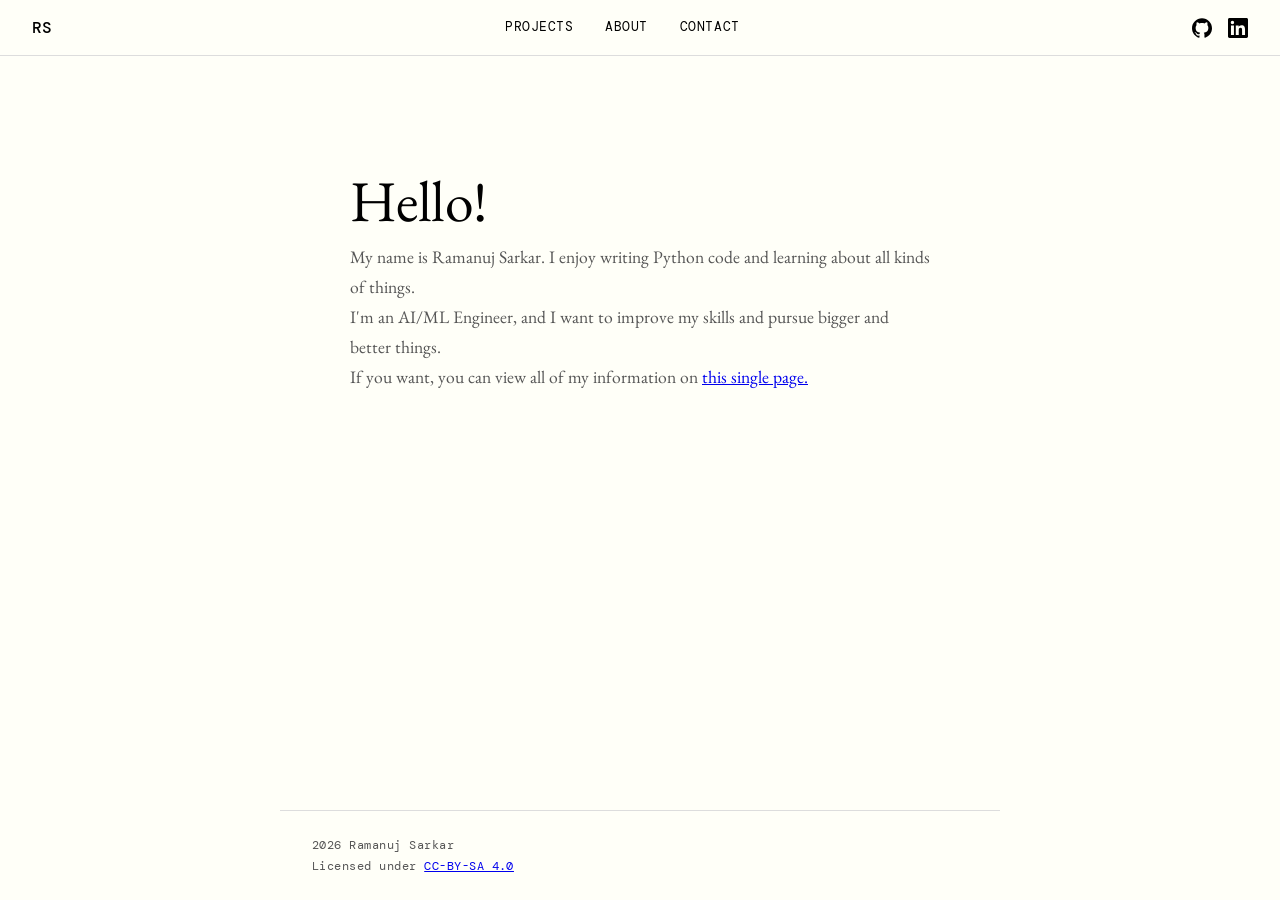
==== index.html @ 7fc35b74 "Update index.html Added link to summary.html" ====
<!DOCTYPE html>
<html lang="en">
<head>
  <meta charset="UTF-8" />
  <meta name="viewport" content="width=device-width, initial-scale=1.0" />
  <title>Ramanuj Sarkar</title>
  <link href="https://fonts.googleapis.com/css2?family=EB+Garamond:ital,wght@0,400;0,500;1,400&family=DM+Mono:wght@400;500&display=swap" rel="stylesheet" />
  <link rel="stylesheet" href="/style.css" />
</head>
<body>

  <header>
    <a class="nav-logo" href="/index.html">RS</a>
    <nav>
      <a href="/pages/projects.html">Projects</a>
      <a href="/pages/about.html">About</a>
      <a href="/pages/contact.html">Contact</a>
    </nav>
    <div class="nav-icons">
      <a href="https://github.com/Ramanuj-Sarkar" target="_blank" rel="noopener" aria-label="GitHub">
        <svg viewBox="0 0 24 24" xmlns="http://www.w3.org/2000/svg">
          <path d="M12 .297c-6.63 0-12 5.373-12 12 0 5.303 3.438 9.8 8.205 11.385.6.113.82-.258.82-.577 0-.285-.01-1.04-.015-2.04-3.338.724-4.042-1.61-4.042-1.61C4.422 18.07 3.633 17.7 3.633 17.7c-1.087-.744.084-.729.084-.729 1.205.084 1.838 1.236 1.838 1.236 1.07 1.835 2.809 1.305 3.495.998.108-.776.417-1.305.76-1.605-2.665-.3-5.466-1.332-5.466-5.93 0-1.31.465-2.38 1.235-3.22-.135-.303-.54-1.523.105-3.176 0 0 1.005-.322 3.3 1.23.96-.267 1.98-.399 3-.405 1.02.006 2.04.138 3 .405 2.28-1.552 3.285-1.23 3.285-1.23.645 1.653.24 2.873.12 3.176.765.84 1.23 1.91 1.23 3.22 0 4.61-2.805 5.625-5.475 5.92.42.36.81 1.096.81 2.22 0 1.606-.015 2.896-.015 3.286 0 .315.21.69.825.57C20.565 22.092 24 17.592 24 12.297c0-6.627-5.373-12-12-12"/>
        </svg>
      </a>
      <a href="https://www.linkedin.com/in/ramanuj-sarkar/" target="_blank" rel="noopener" aria-label="LinkedIn">
        <svg viewBox="0 0 24 24" xmlns="http://www.w3.org/2000/svg">
          <path d="M20.447 20.452h-3.554v-5.569c0-1.328-.027-3.037-1.852-3.037-1.853 0-2.136 1.445-2.136 2.939v5.667H9.351V9h3.414v1.561h.046c.477-.9 1.637-1.85 3.37-1.85 3.601 0 4.267 2.37 4.267 5.455v6.286zM5.337 7.433a2.062 2.062 0 0 1-2.063-2.065 2.064 2.064 0 1 1 2.063 2.065zm1.782 13.019H3.555V9h3.564v11.452zM22.225 0H1.771C.792 0 0 .774 0 1.729v20.542C0 23.227.792 24 1.771 24h20.451C23.2 24 24 23.227 24 22.271V1.729C24 .774 23.2 0 22.222 0h.003z"/>
        </svg>
      </a>
    </div>
  </header>

  <div id="top" class="hero">
    <h1>Hello!</h1>
    <p>My name is Ramanuj Sarkar. I enjoy writing Python code and learning about all kinds of things.</p>
    <p>I'm an AI/ML Engineer, and I want to improve my skills and pursue bigger and better things.</p>
    <p>If you want, you can view all of my information on <a href="/summary.html">this single page.</a></p>
  </div>

  <footer>
    <p>2026 Ramanuj Sarkar</p>
    <p>Licensed under <a href="https://creativecommons.org/licenses/by-sa/4.0/deed.en">CC-BY-SA 4.0</a></p>
  </footer>

</body>
</html>
---- style.css ----
*, *::before, *::after {
  box-sizing: border-box;
  margin: 0;
  padding: 0;
}

:root {
  --bg: #fffff8;
  --text: #000000;
  --muted: #555;
  --border: #ddd;
  --nav-height: 56px;
}

html {
  scroll-behavior: smooth;
}

body {
  background-color: var(--bg);
  color: var(--text);
  font-family: 'EB Garamond', Georgia, serif;
  font-size: 1.125rem;
  line-height: 1.7;
  min-height: 100vh;
  display: flex;
  flex-direction: column;
}

/* ── HEADER ── */
header {
  position: sticky;
  top: 0;
  z-index: 100;
  background-color: var(--bg);
  border-bottom: 1px solid var(--border);
  height: var(--nav-height);
  display: flex;
  align-items: center;
  padding: 0 2rem;
  justify-content: space-between;
}

.nav-logo {
  font-family: 'DM Mono', monospace;
  font-weight: 500;
  font-size: 1rem;
  color: var(--text);
  text-decoration: none;
  letter-spacing: 0.02em;
}

nav {
  display: flex;
  align-items: center;
  gap: 2rem;
}

nav a {
  font-family: 'DM Mono', monospace;
  font-size: 0.82rem;
  font-weight: 400;
  color: var(--text);
  text-decoration: none;
  letter-spacing: 0.04em;
  text-transform: uppercase;
  transition: opacity 0.15s;
}

nav a:hover,
nav a.active {
  opacity: 0.4;
}

.nav-icons {
  display: flex;
  align-items: center;
  gap: 1rem;
}

.nav-icons a {
  display: flex;
  align-items: center;
  color: var(--text);
  transition: opacity 0.15s;
}

.nav-icons a:hover {
  opacity: 0.4;
}

.nav-icons svg {
  width: 20px;
  height: 20px;
  fill: var(--text);
}

/* ── HERO (home page only) ── */
.hero {
  max-width: 720px;
  margin: 0 auto;
  padding: 7rem 2rem 5rem;
  flex: 1;
}

.hero h1 {
  font-size: clamp(2.4rem, 5vw, 3.6rem);
  font-weight: 400;
  line-height: 1.15;
  margin-bottom: 0.5rem;
  letter-spacing: -0.01em;
}

.hero h2 {
  font-size: clamp(1.4rem, 3vw, 2rem);
  font-weight: 400;
  font-style: italic;
  color: var(--muted);
  margin-bottom: 2rem;
}

.hero p {
  font-size: 1.1rem;
  color: var(--muted);
  max-width: 580px;
}

/* ── PAGE CONTENT (inner pages) ── */
.page-content {
  max-width: 720px;
  margin: 0 auto;
  padding: 4rem 2rem;
  flex: 1;
  width: 100%;
}

.page-content h2 {
  font-size: clamp(1.8rem, 4vw, 2.6rem);
  font-weight: 400;
  margin-bottom: 2.5rem;
  letter-spacing: -0.01em;
}

.section-label {
  font-family: 'DM Mono', monospace;
  font-size: 0.78rem;
  font-weight: 500;
  letter-spacing: 0.12em;
  text-transform: uppercase;
  color: var(--muted);
  margin-bottom: 2rem;
}

/* ── PROJECTS ── */
.project-list {
  display: flex;
  flex-direction: column;
}

.project {
  display: grid;
  grid-template-columns: 1fr auto;
  align-items: start;
  gap: 1rem;
  padding: 1.75rem 0;
  border-bottom: 1px solid var(--border);
}

.project:first-child {
  border-top: 1px solid var(--border);
}

.project-title {
  font-size: 1.2rem;
  font-weight: 500;
  margin-bottom: 0.25rem;
}

.project-desc {
  font-size: 1rem;
  color: var(--muted);
  font-style: italic;
}

.project-link {
  font-family: 'DM Mono', monospace;
  font-size: 0.75rem;
  color: var(--text);
  text-decoration: none;
  border: 1px solid var(--border);
  padding: 0.3rem 0.7rem;
  white-space: nowrap;
  transition: background 0.15s, color 0.15s;
  margin-top: 0.2rem;
}

.project-link:hover {
  background: var(--text);
  color: var(--bg);
}

/* ── ABOUT ── */
.about-text p {
  font-size: 1.1rem;
  color: var(--muted);
  max-width: 580px;
}

.about-text p + p {
  margin-top: 1.25rem;
}

/* ── CONTACT ── */
.contact-links {
  display: flex;
  flex-direction: column;
  gap: 1rem;
}

.contact-links a {
  font-family: 'DM Mono', monospace;
  font-size: 0.9rem;
  color: var(--text);
  text-decoration: none;
  display: inline-flex;
  align-items: center;
  gap: 0.6rem;
  transition: opacity 0.15s;
}

.contact-links a:hover {
  opacity: 0.4;
}

.contact-links svg {
  width: 16px;
  height: 16px;
  fill: currentColor;
  flex-shrink: 0;
}

/* ── FOOTER ── */
footer {
  max-width: 720px;
  margin: 0 auto;
  padding: 1.5rem 2rem;
  border-top: 1px solid var(--border);
  width: 100%;
}

footer p {
  font-family: 'DM Mono', monospace;
  font-size: 0.75rem;
  color: var(--muted);
  letter-spacing: 0.04em;
}

/* ── ANIMATIONS ── */
@keyframes fadeUp {
  from { opacity: 0; transform: translateY(16px); }
  to   { opacity: 1; transform: translateY(0); }
}

.hero h1 { animation: fadeUp 0.55s ease both; }
.hero h2 { animation: fadeUp 0.55s ease both; animation-delay: 0.1s; }
.hero p  { animation: fadeUp 0.55s ease both; animation-delay: 0.2s; }

.page-content { animation: fadeUp 0.45s ease both; }
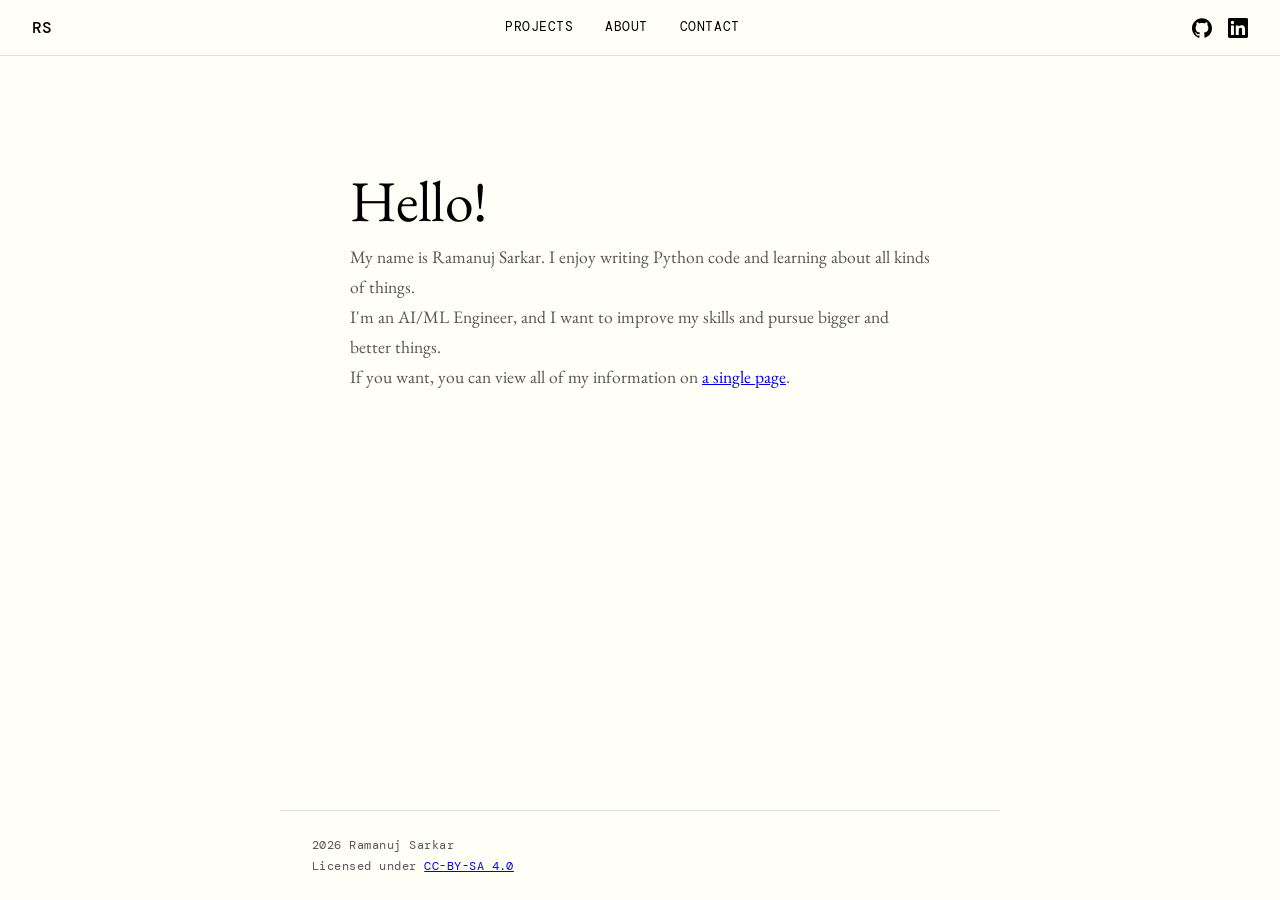
==== commit e4d65ed0: "Update index.html Changed the wording a little." ====
--- a/index.html
+++ b/index.html
@@ -34,7 +34,7 @@
     <h1>Hello!</h1>
     <p>My name is Ramanuj Sarkar. I enjoy writing Python code and learning about all kinds of things.</p>
     <p>I'm an AI/ML Engineer, and I want to improve my skills and pursue bigger and better things.</p>
-    <p>If you want, you can view all of my information on <a href="/summary.html">this single page.</a></p>
+    <p>If you want, you can view all of my information on <a href="/summary.html">a single page</a>.</p>
   </div>
 
   <footer>
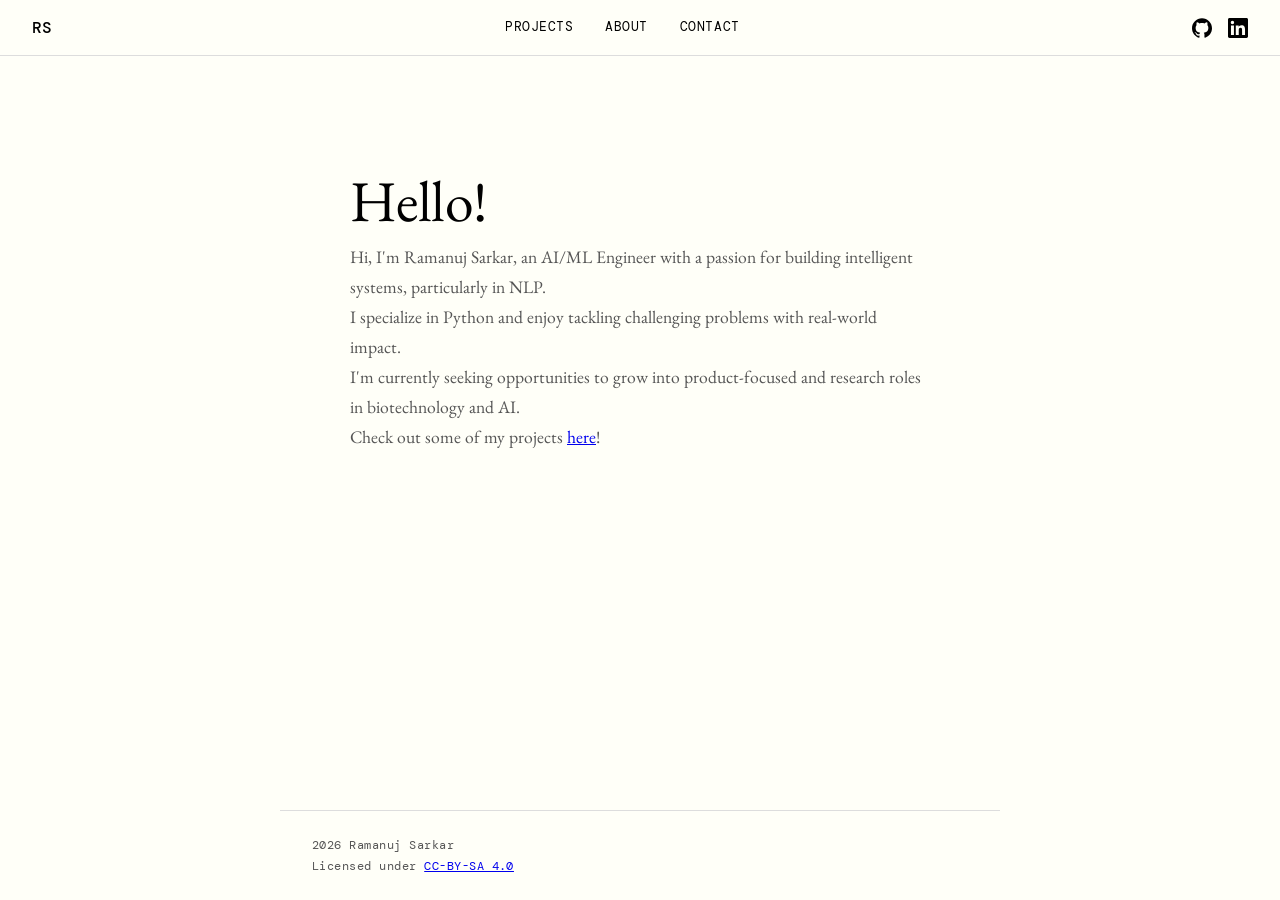
==== commit 55f96e81: "Update index.html Added new introduction." ====
--- a/index.html
+++ b/index.html
@@ -32,9 +32,10 @@
 
   <div id="top" class="hero">
     <h1>Hello!</h1>
-    <p>My name is Ramanuj Sarkar. I enjoy writing Python code and learning about all kinds of things.</p>
-    <p>I'm an AI/ML Engineer, and I want to improve my skills and pursue bigger and better things.</p>
-    <p>If you want, you can view all of my information on <a href="/summary.html">a single page</a>.</p>
+    <p>Hi, I'm Ramanuj Sarkar, an AI/ML Engineer with a passion for building intelligent systems, particularly in NLP.</p>
+    <p>I specialize in Python and enjoy tackling challenging problems with real-world impact.</p>
+    <p>I'm currently seeking opportunities to grow into product-focused and research roles in biotechnology and AI.</p>
+    <p>Check out some of my projects <a href="/pages/projects.html">here</a>!</p>
   </div>
 
   <footer>
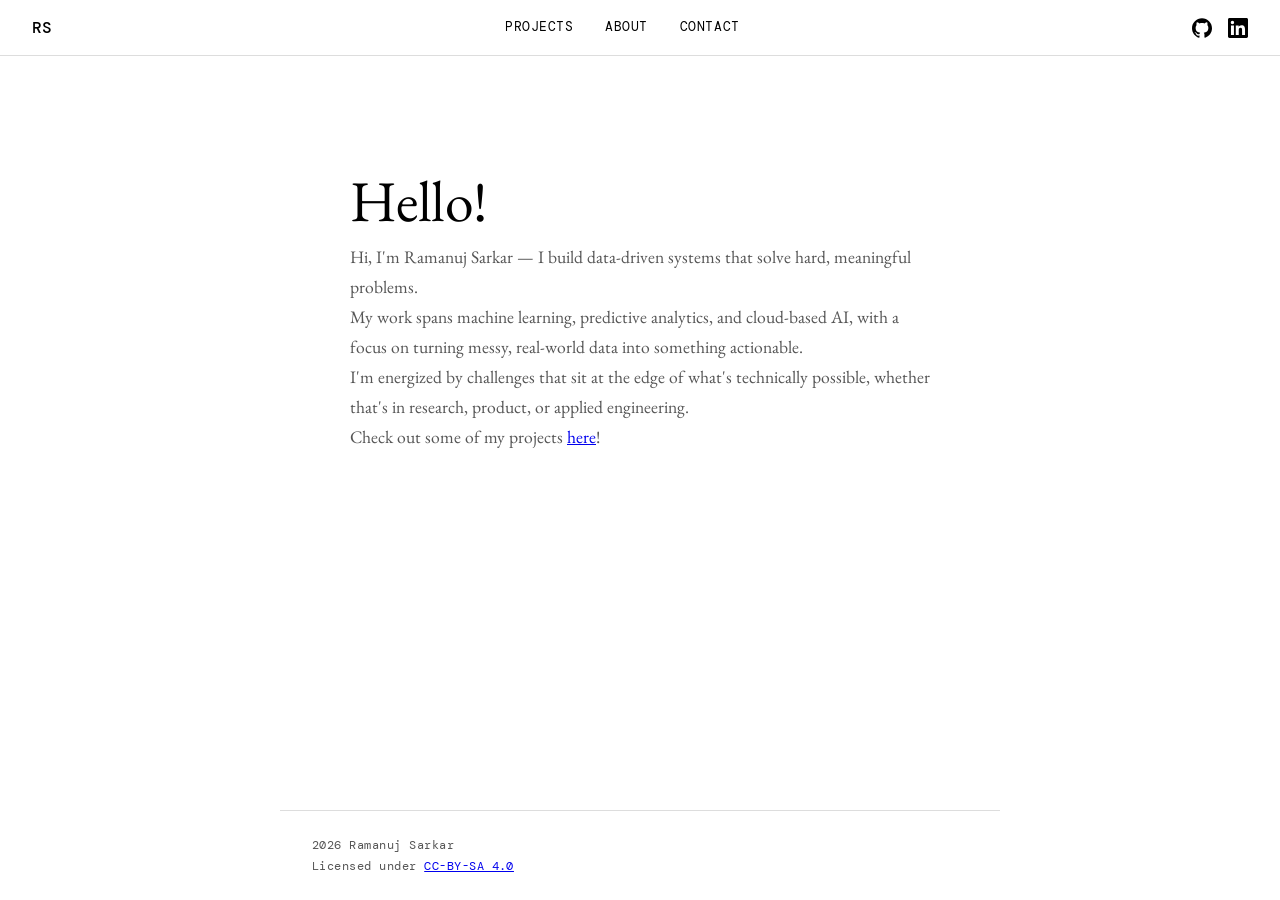
==== commit 31aec121: "Revise personal introduction in index.html" ====
--- a/index.html
+++ b/index.html
@@ -32,9 +32,9 @@
 
   <div id="top" class="hero">
     <h1>Hello!</h1>
-    <p>Hi, I'm Ramanuj Sarkar, an AI/ML Engineer with a passion for building intelligent systems, particularly in NLP.</p>
-    <p>I specialize in Python and enjoy tackling challenging problems with real-world impact.</p>
-    <p>I'm currently seeking opportunities to grow into product-focused and research roles in biotechnology and AI.</p>
+    <p>Hi, I'm Ramanuj Sarkar — I build data-driven systems that solve hard, meaningful problems.</p>
+    <p>My work spans machine learning, predictive analytics, and cloud-based AI, with a focus on turning messy, real-world data into something actionable.</p>
+    <p>I'm energized by challenges that sit at the edge of what's technically possible, whether that's in research, product, or applied engineering.</p>
     <p>Check out some of my projects <a href="/pages/projects.html">here</a>!</p>
   </div>
 
--- a/style.css
+++ b/style.css
@@ -5,7 +5,7 @@
 }
 
 :root {
-  --bg: #fffff8;
+  --bg: #ffffff;
   --text: #000000;
   --muted: #555;
   --border: #ddd;
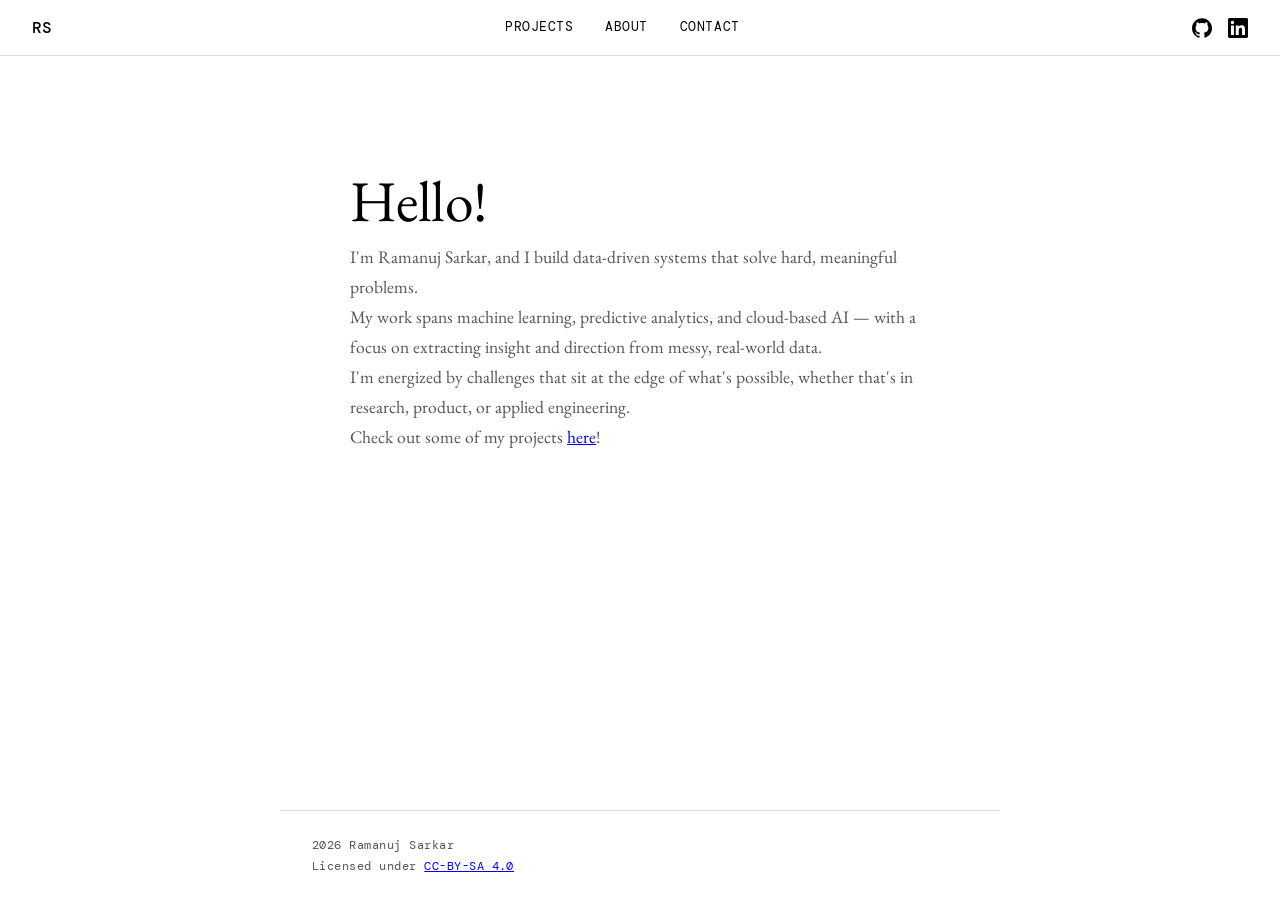
==== commit 1218dc0e: "Revise introduction and project description in index.html" ====
--- a/index.html
+++ b/index.html
@@ -32,9 +32,9 @@
 
   <div id="top" class="hero">
     <h1>Hello!</h1>
-    <p>Hi, I'm Ramanuj Sarkar — I build data-driven systems that solve hard, meaningful problems.</p>
-    <p>My work spans machine learning, predictive analytics, and cloud-based AI, with a focus on turning messy, real-world data into something actionable.</p>
-    <p>I'm energized by challenges that sit at the edge of what's technically possible, whether that's in research, product, or applied engineering.</p>
+    <p>I'm Ramanuj Sarkar, and I build data-driven systems that solve hard, meaningful problems. </p>
+    <p>My work spans machine learning, predictive analytics, and cloud-based AI — with a focus on extracting insight and direction from messy, real-world data. </p>
+    <p>I'm energized by challenges that sit at the edge of what's possible, whether that's in research, product, or applied engineering.</p>
     <p>Check out some of my projects <a href="/pages/projects.html">here</a>!</p>
   </div>
 
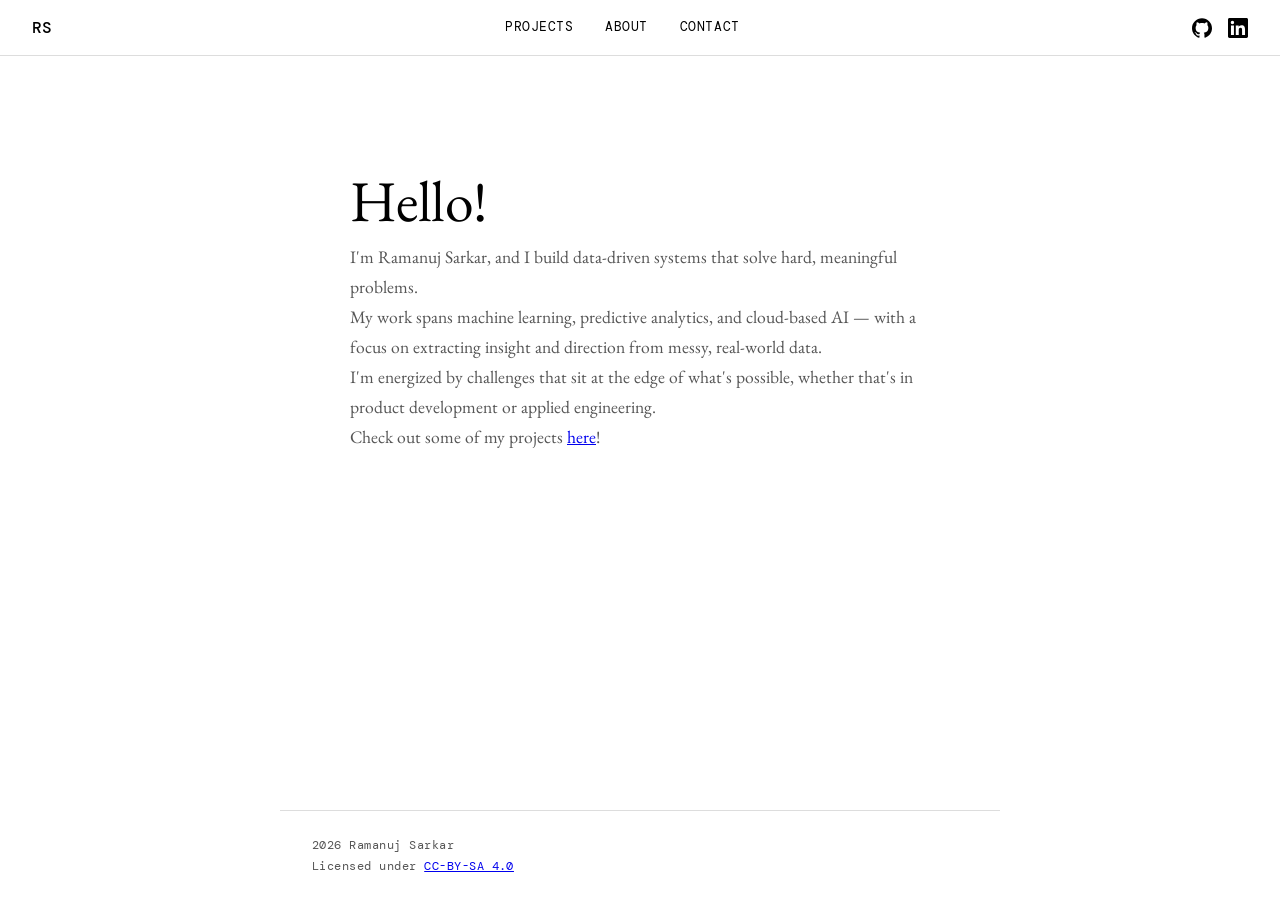
==== commit e5f34ed5: "Increase clarity of "product"" ====
--- a/index.html
+++ b/index.html
@@ -34,7 +34,7 @@
     <h1>Hello!</h1>
     <p>I'm Ramanuj Sarkar, and I build data-driven systems that solve hard, meaningful problems. </p>
     <p>My work spans machine learning, predictive analytics, and cloud-based AI — with a focus on extracting insight and direction from messy, real-world data. </p>
-    <p>I'm energized by challenges that sit at the edge of what's possible, whether that's in research, product, or applied engineering.</p>
+    <p>I'm energized by challenges that sit at the edge of what's possible, whether that's in product development or applied engineering.</p>
     <p>Check out some of my projects <a href="/pages/projects.html">here</a>!</p>
   </div>
 
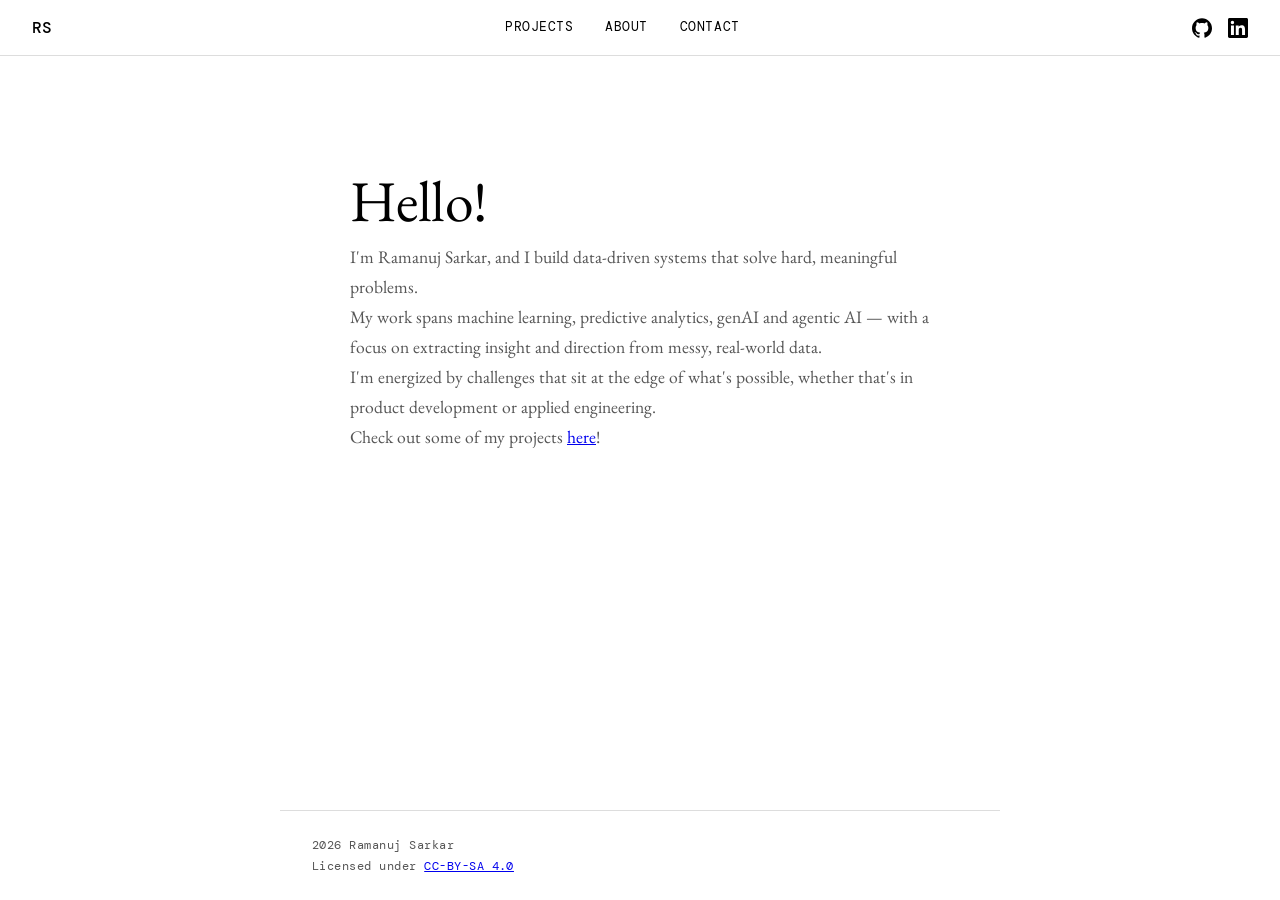
==== commit 075fee9b: "Update description to include genAI and agentic AI" ====
--- a/index.html
+++ b/index.html
@@ -33,7 +33,7 @@
   <div id="top" class="hero">
     <h1>Hello!</h1>
     <p>I'm Ramanuj Sarkar, and I build data-driven systems that solve hard, meaningful problems. </p>
-    <p>My work spans machine learning, predictive analytics, and cloud-based AI — with a focus on extracting insight and direction from messy, real-world data. </p>
+    <p>My work spans machine learning, predictive analytics, genAI and agentic AI — with a focus on extracting insight and direction from messy, real-world data. </p>
     <p>I'm energized by challenges that sit at the edge of what's possible, whether that's in product development or applied engineering.</p>
     <p>Check out some of my projects <a href="/pages/projects.html">here</a>!</p>
   </div>
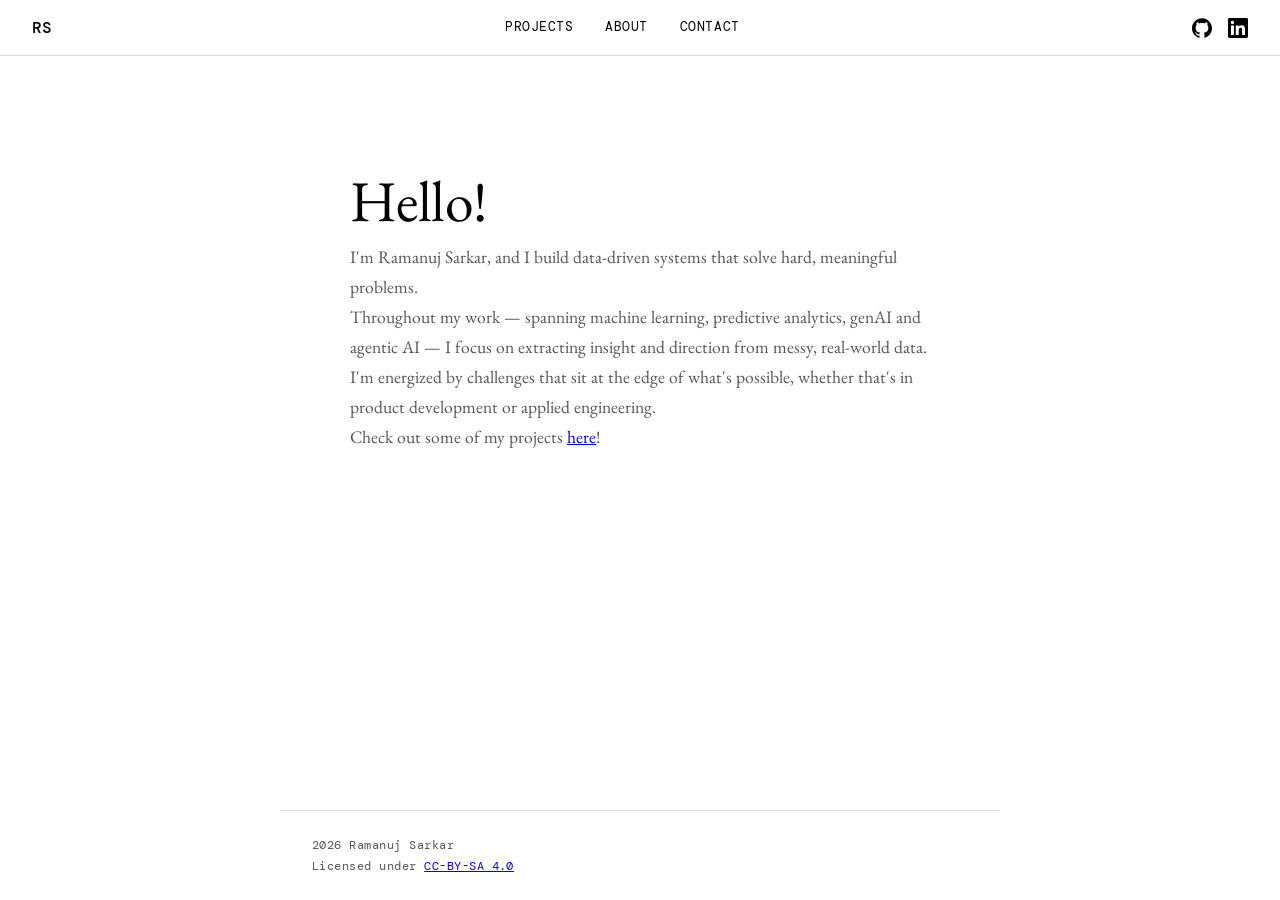
==== commit de81a73a: "Improved flow of sentence" ====
--- a/index.html
+++ b/index.html
@@ -33,7 +33,7 @@
   <div id="top" class="hero">
     <h1>Hello!</h1>
     <p>I'm Ramanuj Sarkar, and I build data-driven systems that solve hard, meaningful problems. </p>
-    <p>My work spans machine learning, predictive analytics, genAI and agentic AI — with a focus on extracting insight and direction from messy, real-world data. </p>
+    <p>Throughout my work — spanning machine learning, predictive analytics, genAI and agentic AI — I focus on extracting insight and direction from messy, real-world data. </p>
     <p>I'm energized by challenges that sit at the edge of what's possible, whether that's in product development or applied engineering.</p>
     <p>Check out some of my projects <a href="/pages/projects.html">here</a>!</p>
   </div>
